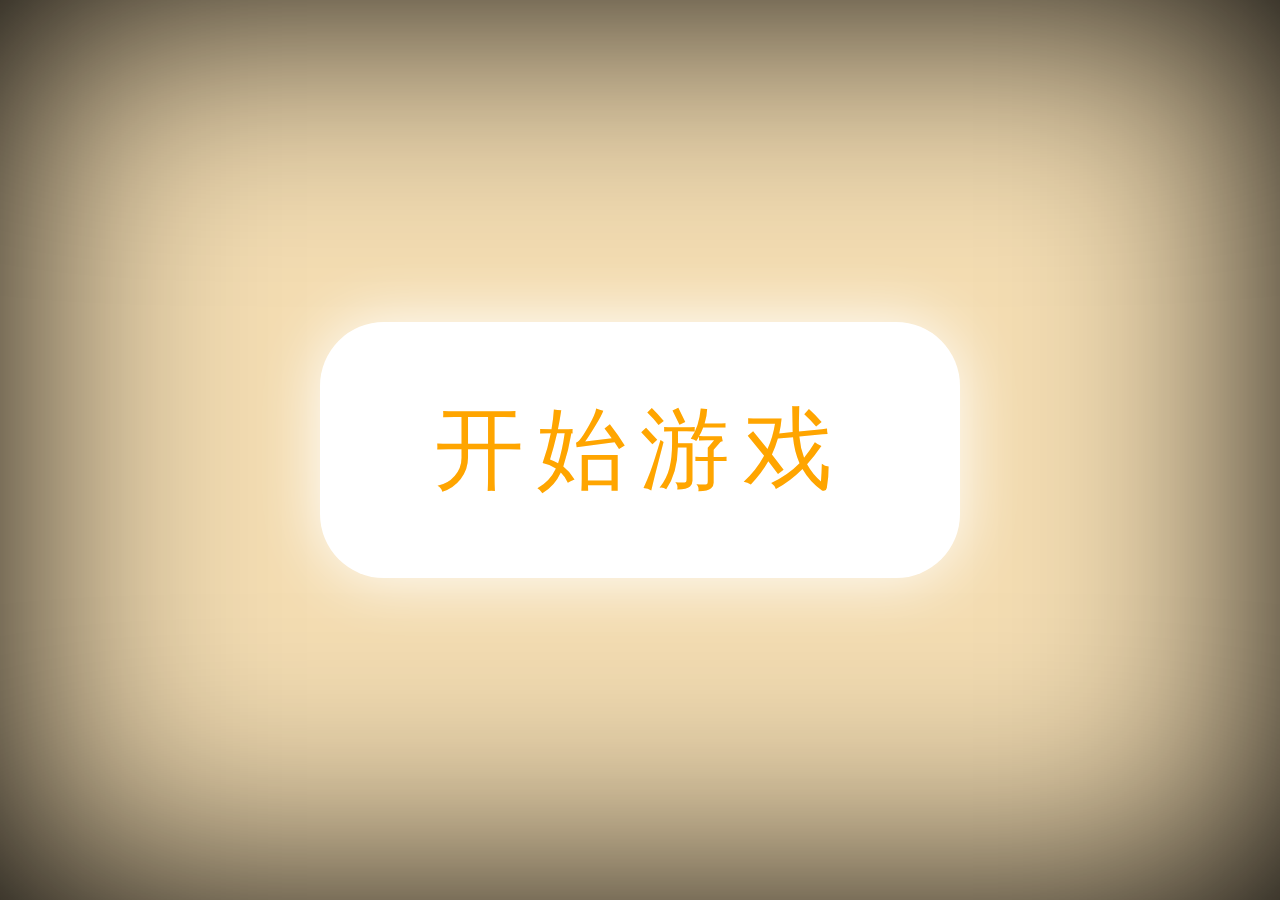
==== boby/index.html @ 5ba3f8cb "run" ====
<!DOCTYPE html>
<html lang="en">
    <head>
        <title></title>
        <meta charset="UTF-8"> 
        <meta name='viewport' content='width=device-width, initial-scale=1.0, maximum-scale=1.0' />
        <link href="./css/style.css" rel="stylesheet">
        <link href="./lib/layer/need/layer.css" rel="stylesheet">
    </head>
    <body>
            <div id="indexPage">
                <span class="startBtn">开始游戏</span>
            </div>

            <div id="game">
                    <div class="score">
                        <span class="score-label">得分：</span>
                        <span class="score-num">0</span>
                    </div>
                    <div class="timer">
                        <!-- <span class="timer-label">time：</span> -->
                        <span class="timer-num">15</span>s
                    </div>

                    <!-- <div class="over">游戏已结束</div> -->

                    <div class="per">
                        <img src="./img/per.gif" alt="">
                    </div>


                    <!-- <div class="sweet">
                        <span>我是糖果</span>
                    </div> -->
            </div>
    </body>
</html>
<script src="./lib/fiexSize.js"></script>
<script src="./lib/jquery-3.2.1.min.js"></script>
<script src="./lib/layer/layer.js"></script>
<script src="./js/game.js"></script>
---- boby/css/style.css ----
*{
    margin:0;
    padding: 0;
}
body{
    width:100%;
    height:100%;
    /* border: 1px solid darkmagenta; */
    box-sizing: border-box;
    perspective: 800;
    -webkit-perspective: 800;
    -moz-perspective: 800;
    -ms-perspective: 800;
    overflow: hidden;
}
#indexPage{
    width:100%;
    height:100%;
    position: relative;
    background: wheat;
    box-shadow: 0 0 5rem rgba(0, 0, 0, 1) inset;
}
#indexPage .startBtn{
    display: inline-block;
    width:5rem;
    height:2rem;
    text-align: center;
    line-height: 2rem;
    letter-spacing: .1rem;
    position: absolute;
    top:0;
    bottom:0;
    left:0;
    right:0;
    margin:auto;
    font-size:.7rem;
    font-weight: 100;
    color:orange;
    border-radius: .5rem;
    background: white;
    box-shadow: 0 0 0.5rem white;
    animation: btn 0.8s infinite linear;
}
@keyframes btn{
    0%{
        transform: scale(0.9);
        box-shadow: 0 0 0.5rem white;
    }
    50%{
        transform: scale(1);
        box-shadow: 0 0 2.5rem white;
    }
}

#game{
    display: none;
    background: url('../img/paodao.jpg')no-repeat left top / 100% 100%;
    height: 100%;
    width:100%;
    overflow: hidden;
    position: relative;

    perspective: 800;
    -webkit-perspective: 800;
    -moz-perspective: 800;
    -ms-perspective: 800;

    transform-style: preserve-3d;
    -webkit-transform-style: preserve-3d;
    -moz-transform-style: preserve-3d;
    -o-transform-style: preserve-3d;
    -ms-transform-style: preserve-3d;

    /* transform: rotateZ(30deg)-0 */
}
#game .per{
    width:1.5rem;
    position: absolute;
    left:1rem;
    margin:auto;
    bottom:7rem;

    transition: 0.1s;
    -ms-transition: 0.1s;
    -moz-transition: 0.1s;
    -webkit-transition: 0.1s;
    /* border:2px solid red; */
    z-index: 99;

    -webkit-transform-style: preserve-3d;
    -moz-transform-style: preserve-3d;
    -o-transform-style: preserve-3d;
    -ms-transform-style: preserve-3d;

}
#game .per img{
    width:100%;
    vertical-align: middle;
}


.score{
    font-size:.5rem;    
    padding: .3rem .2rem;
    color:orange;
}
.score .score-label{
    font-weight:700;
}
.timer {
    font-size:.6rem;
    
    position: absolute;
    right:.2rem;
    color:orange;
    top:.3rem;
}


.sweet{
    width:1.5rem;
    height:2rem;
    border:1px solid salmon;
    position: absolute;
    top:100%;
    left:0rem;
    color:red;
    
    font-size:.5rem;
    animation:  sweet 4s 1 linear;
}

@keyframes sweet{
    0%{
        /* top:100%; */
    }
    100%{
        top:-3rem;
    }
}
@-webkit-keyframes sweet{
    0%{
        /* top:100%; */
    }
    100%{
        top:-3rem;
    }
}
@-ms-keyframes sweet{
    0%{
        /* top:100%; */
    }
    100%{
        top:-3rem;
    }
}
@-moz-keyframes sweet{
    0%{
        /* top:100%; */
    }
    100%{
        top:-3rem;
    }
}
---- boby/lib/layer/need/layer.css ----
.layui-m-layer{position:relative;z-index:19891014}.layui-m-layer *{-webkit-box-sizing:content-box;-moz-box-sizing:content-box;box-sizing:content-box}.layui-m-layermain,.layui-m-layershade{position:fixed;left:0;top:0;width:100%;height:100%}.layui-m-layershade{background-color:rgba(0,0,0,.7);pointer-events:auto}.layui-m-layermain{display:table;font-family:Helvetica,arial,sans-serif;pointer-events:none}.layui-m-layermain .layui-m-layersection{display:table-cell;vertical-align:middle;text-align:center}.layui-m-layerchild{position:relative;display:inline-block;text-align:left;background-color:#fff;font-size:14px;border-radius:5px;box-shadow:0 0 8px rgba(0,0,0,.1);pointer-events:auto;-webkit-overflow-scrolling:touch;-webkit-animation-fill-mode:both;animation-fill-mode:both;-webkit-animation-duration:.2s;animation-duration:.2s}@-webkit-keyframes layui-m-anim-scale{0%{opacity:0;-webkit-transform:scale(.5);transform:scale(.5)}100%{opacity:1;-webkit-transform:scale(1);transform:scale(1)}}@keyframes layui-m-anim-scale{0%{opacity:0;-webkit-transform:scale(.5);transform:scale(.5)}100%{opacity:1;-webkit-transform:scale(1);transform:scale(1)}}.layui-m-anim-scale{animation-name:layui-m-anim-scale;-webkit-animation-name:layui-m-anim-scale}@-webkit-keyframes layui-m-anim-up{0%{opacity:0;-webkit-transform:translateY(800px);transform:translateY(800px)}100%{opacity:1;-webkit-transform:translateY(0);transform:translateY(0)}}@keyframes layui-m-anim-up{0%{opacity:0;-webkit-transform:translateY(800px);transform:translateY(800px)}100%{opacity:1;-webkit-transform:translateY(0);transform:translateY(0)}}.layui-m-anim-up{-webkit-animation-name:layui-m-anim-up;animation-name:layui-m-anim-up}.layui-m-layer0 .layui-m-layerchild{width:90%;max-width:640px}.layui-m-layer1 .layui-m-layerchild{border:none;border-radius:0}.layui-m-layer2 .layui-m-layerchild{width:auto;max-width:260px;min-width:40px;border:none;background:0 0;box-shadow:none;color:#fff}.layui-m-layerchild h3{padding:0 10px;height:60px;line-height:60px;font-size:16px;font-weight:400;border-radius:5px 5px 0 0;text-align:center}.layui-m-layerbtn span,.layui-m-layerchild h3{text-overflow:ellipsis;overflow:hidden;white-space:nowrap}.layui-m-layercont{padding:50px 30px;line-height:22px;text-align:center}.layui-m-layer1 .layui-m-layercont{padding:0;text-align:left}.layui-m-layer2 .layui-m-layercont{text-align:center;padding:0;line-height:0}.layui-m-layer2 .layui-m-layercont i{width:25px;height:25px;margin-left:8px;display:inline-block;background-color:#fff;border-radius:100%;-webkit-animation:layui-m-anim-loading 1.4s infinite ease-in-out;animation:layui-m-anim-loading 1.4s infinite ease-in-out;-webkit-animation-fill-mode:both;animation-fill-mode:both}.layui-m-layerbtn,.layui-m-layerbtn span{position:relative;text-align:center;border-radius:0 0 5px 5px}.layui-m-layer2 .layui-m-layercont p{margin-top:20px}@-webkit-keyframes layui-m-anim-loading{0%,100%,80%{transform:scale(0);-webkit-transform:scale(0)}40%{transform:scale(1);-webkit-transform:scale(1)}}@keyframes layui-m-anim-loading{0%,100%,80%{transform:scale(0);-webkit-transform:scale(0)}40%{transform:scale(1);-webkit-transform:scale(1)}}.layui-m-layer2 .layui-m-layercont i:first-child{margin-left:0;-webkit-animation-delay:-.32s;animation-delay:-.32s}.layui-m-layer2 .layui-m-layercont i.layui-m-layerload{-webkit-animation-delay:-.16s;animation-delay:-.16s}.layui-m-layer2 .layui-m-layercont>div{line-height:22px;padding-top:7px;margin-bottom:20px;font-size:14px}.layui-m-layerbtn{display:box;display:-moz-box;display:-webkit-box;width:100%;height:50px;line-height:50px;font-size:0;border-top:1px solid #D0D0D0;background-color:#F2F2F2}.layui-m-layerbtn span{display:block;-moz-box-flex:1;box-flex:1;-webkit-box-flex:1;font-size:14px;cursor:pointer}.layui-m-layerbtn span[yes]{color:#40AFFE}.layui-m-layerbtn span[no]{border-right:1px solid #D0D0D0;border-radius:0 0 0 5px}.layui-m-layerbtn span:active{background-color:#F6F6F6}.layui-m-layerend{position:absolute;right:7px;top:10px;width:30px;height:30px;border:0;font-weight:400;background:0 0;cursor:pointer;-webkit-appearance:none;font-size:30px}.layui-m-layerend::after,.layui-m-layerend::before{position:absolute;left:5px;top:15px;content:'';width:18px;height:1px;background-color:#999;transform:rotate(45deg);-webkit-transform:rotate(45deg);border-radius:3px}.layui-m-layerend::after{transform:rotate(-45deg);-webkit-transform:rotate(-45deg)}body .layui-m-layer .layui-m-layer-footer{position:fixed;width:95%;max-width:100%;margin:0 auto;left:0;right:0;bottom:10px;background:0 0}.layui-m-layer-footer .layui-m-layercont{padding:20px;border-radius:5px 5px 0 0;background-color:rgba(255,255,255,.8)}.layui-m-layer-footer .layui-m-layerbtn{display:block;height:auto;background:0 0;border-top:none}.layui-m-layer-footer .layui-m-layerbtn span{background-color:rgba(255,255,255,.8)}.layui-m-layer-footer .layui-m-layerbtn span[no]{color:#FD482C;border-top:1px solid #c2c2c2;border-radius:0 0 5px 5px}.layui-m-layer-footer .layui-m-layerbtn span[yes]{margin-top:10px;border-radius:5px}body .layui-m-layer .layui-m-layer-msg{width:auto;max-width:90%;margin:0 auto;bottom:-150px;background-color:rgba(0,0,0,.7);color:#fff}.layui-m-layer-msg .layui-m-layercont{padding:10px 20px}
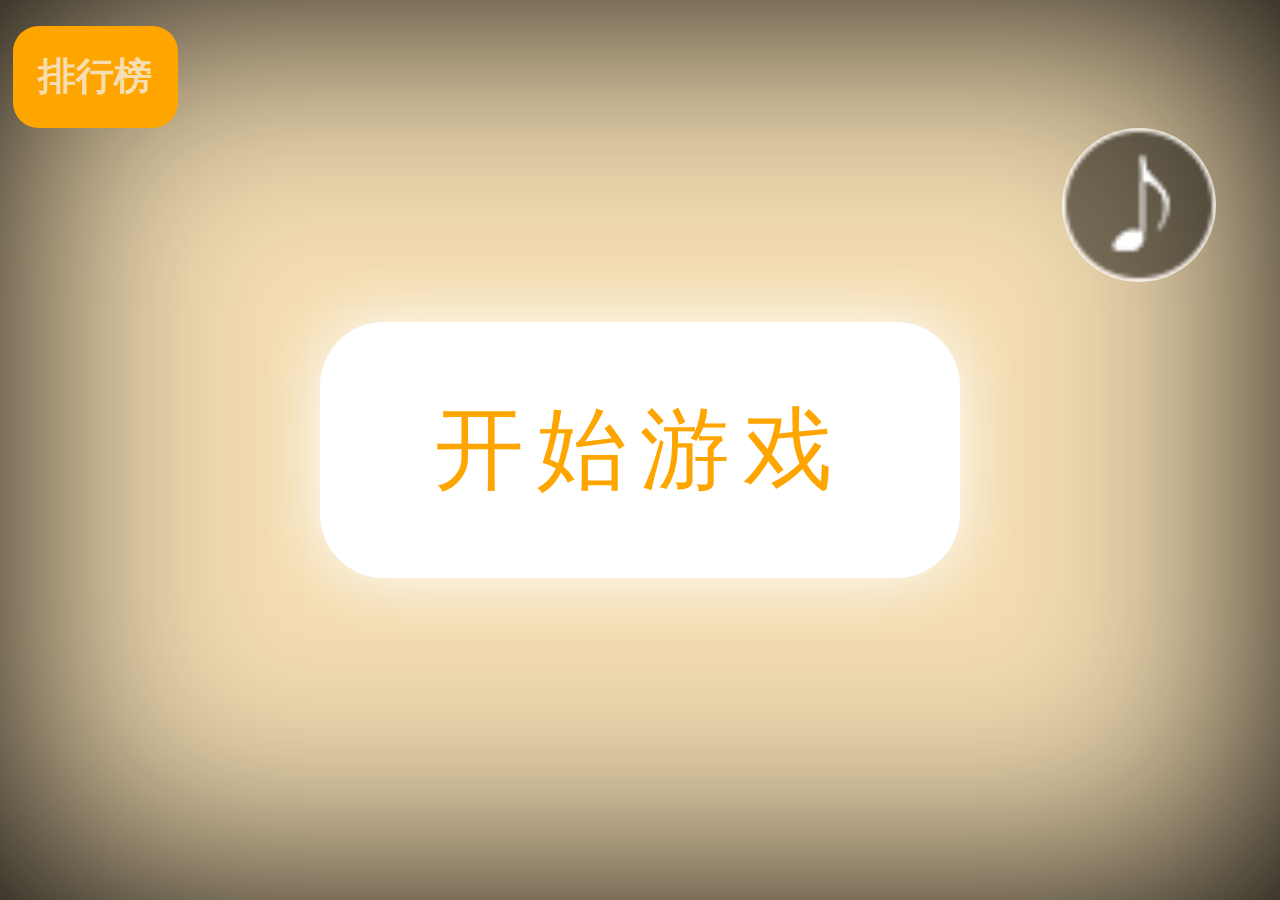
==== commit c99702a1: "1.30了" ====
--- a/boby/index.html
+++ b/boby/index.html
@@ -8,26 +8,29 @@
         <link href="./lib/layer/need/layer.css" rel="stylesheet">
     </head>
     <body>
-            <div id="indexPage">
+            <div id="indexPage" class="indexPage">
                 <span class="startBtn">开始游戏</span>
+                  <div class="ranking">
+                    <span class="ranking-btn">排行榜</span>
+                  </div>
             </div>
 
-            <div id="game">
-                    <div class="score">
+            <div id="game"  class="game">
+                    <div class="score"> 
                         <span class="score-label">得分：</span>
                         <span class="score-num">0</span>
                     </div>
                     <div class="timer">
                         <!-- <span class="timer-label">time：</span> -->
-                        <span class="timer-num">15</span>s
+                        <span class="timer-num">-</span>s
                     </div>
-
-                    <!-- <div class="over">游戏已结束</div> -->
+                    <div id="good">
+                        <span>赞！</span>
+                    </div>
 
                     <div class="per">
                         <img src="./img/per.gif" alt="">
                     </div>
-
 
                     <!-- <div class="sweet">
                         <span>我是糖果</span>
--- a/boby/css/style.css
+++ b/boby/css/style.css
@@ -71,7 +71,7 @@
     -o-transform-style: preserve-3d;
     -ms-transform-style: preserve-3d;
 
-    /* transform: rotateZ(30deg)-0 */
+    box-shadow: 0 0 5rem rgba(0, 0, 0, 1) inset;
 }
 #game .per{
     width:1.5rem;
@@ -116,6 +116,17 @@
     top:.3rem;
 }
 
+#good{
+    display: none;
+    font-weight: 800;
+    color: white;
+    font-size: 2rem;
+    /* display: inline-block; */
+    position: absolute;
+    right:.5rem;
+    top:1rem;
+    z-index: 99;
+}
 
 .sweet{
     width:1.5rem;
@@ -161,4 +172,103 @@
     100%{
         top:-3rem;
     }
+}
+
+
+/* //排行榜 */
+.ranking-btn{
+    display: inline-block;
+    padding:.2rem .2rem;
+    background: orange;
+    position: absolute;
+    top:.2rem;
+    left:.1rem;
+    text-align: center;
+    font-size:.3rem;
+    border-radius: .2rem;
+    color:wheat;
+    font-weight: 700;
+  }
+  .rankingCon{
+    /* width:; */
+  }
+  .ranking-ul{
+    margin-top:-1rem;
+  }
+  .ranking-ul li{
+    list-style: none;
+    width:100%;
+    text-align: left;
+    border-bottom: 1px solid darkcyan;
+    /* border:1px solid red; */
+  }
+  .ranking-ul li div{
+    width:100%;
+    box-sizing: border-box;
+    padding:.3rem;
+  }
+  .ranking-ul li span{
+    width:32%;
+    /* border:1px solid red; */
+    display: inline-block;
+  }
+
+
+#music{
+  position: fixed;
+  top:1rem;
+  right:.5rem;
+  transition: .3s;
+  -webkit-transition: .3s;
+  -moz-transition: .3s;
+  -ms-transition: .3s;
+  color:red;
+  background:url("../img/music_note_big.png") no-repeat 50% center;
+  background-size:110% 110%;
+  z-index: 99;
+  width:1.2rem;
+  height:1.2rem;
+  box-sizing: border-box;
+  /* border:1px solid pink; */
+  border-radius: 50%;
+  text-align: center;
+  line-height: 1.2rem;
+}
+
+.musicBtn{
+  animation: music 1s infinite ;
+  -webkit-animation:music 1.5s infinite  linear;
+}
+
+@-webkit-keyframes music{
+  0%{
+      transform: rotate(0)
+  }
+  100%{
+    transform: rotate(360deg)
+  }
+}
+@-ms-keyframes music{
+  0%{
+      transform: rotate(0)
+  }
+  100%{
+    transform: rotate(360deg)
+  }
+}
+@-moz-keyframes music{
+  0%{
+      transform: rotate(0)
+  }
+  100%{
+    transform: rotate(360deg)
+  }
+}
+@keyframes music{
+  0%{
+      transform: rotate(0)
+  }
+  100%{
+    transform: rotate(360deg)
+  }
 }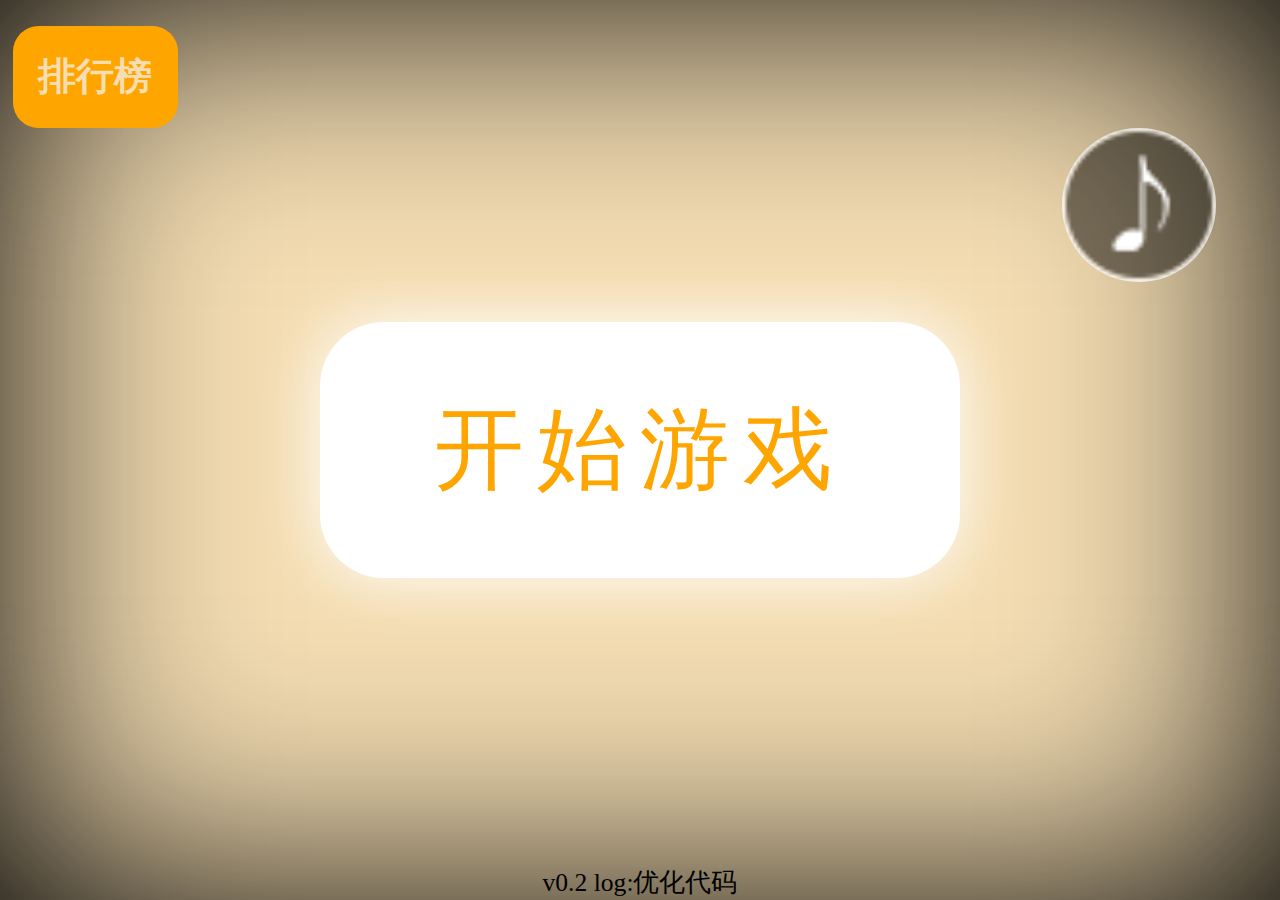
==== commit 3f64fe00: "2.30了" ====
--- a/boby/index.html
+++ b/boby/index.html
@@ -9,6 +9,9 @@
     </head>
     <body>
             <div id="indexPage" class="indexPage">
+                <p class="" style="font-size:.2rem;text-align:center;position:absolute;bottom:0;width:100%;"> 
+                    v0.2  log:优化代码
+                </p>
                 <span class="startBtn">开始游戏</span>
                   <div class="ranking">
                     <span class="ranking-btn">排行榜</span>
--- a/boby/css/style.css
+++ b/boby/css/style.css
@@ -74,9 +74,9 @@
     box-shadow: 0 0 5rem rgba(0, 0, 0, 1) inset;
 }
 #game .per{
-    width:1.5rem;
-    position: absolute;
-    left:1rem;
+    width:1rem;
+    position: absolute;
+    left:2rem;
     margin:auto;
     bottom:7rem;
 
@@ -129,15 +129,17 @@
 }
 
 .sweet{
-    width:1.5rem;
-    height:2rem;
+    width:1rem;
+    height:1.5rem;
+    border-radius:.1rem;
+    background:rgba(0, 0, 0,0.4);
     border:1px solid salmon;
     position: absolute;
     top:100%;
     left:0rem;
     color:red;
     
-    font-size:.5rem;
+    font-size:.3rem;
     animation:  sweet 4s 1 linear;
 }
 
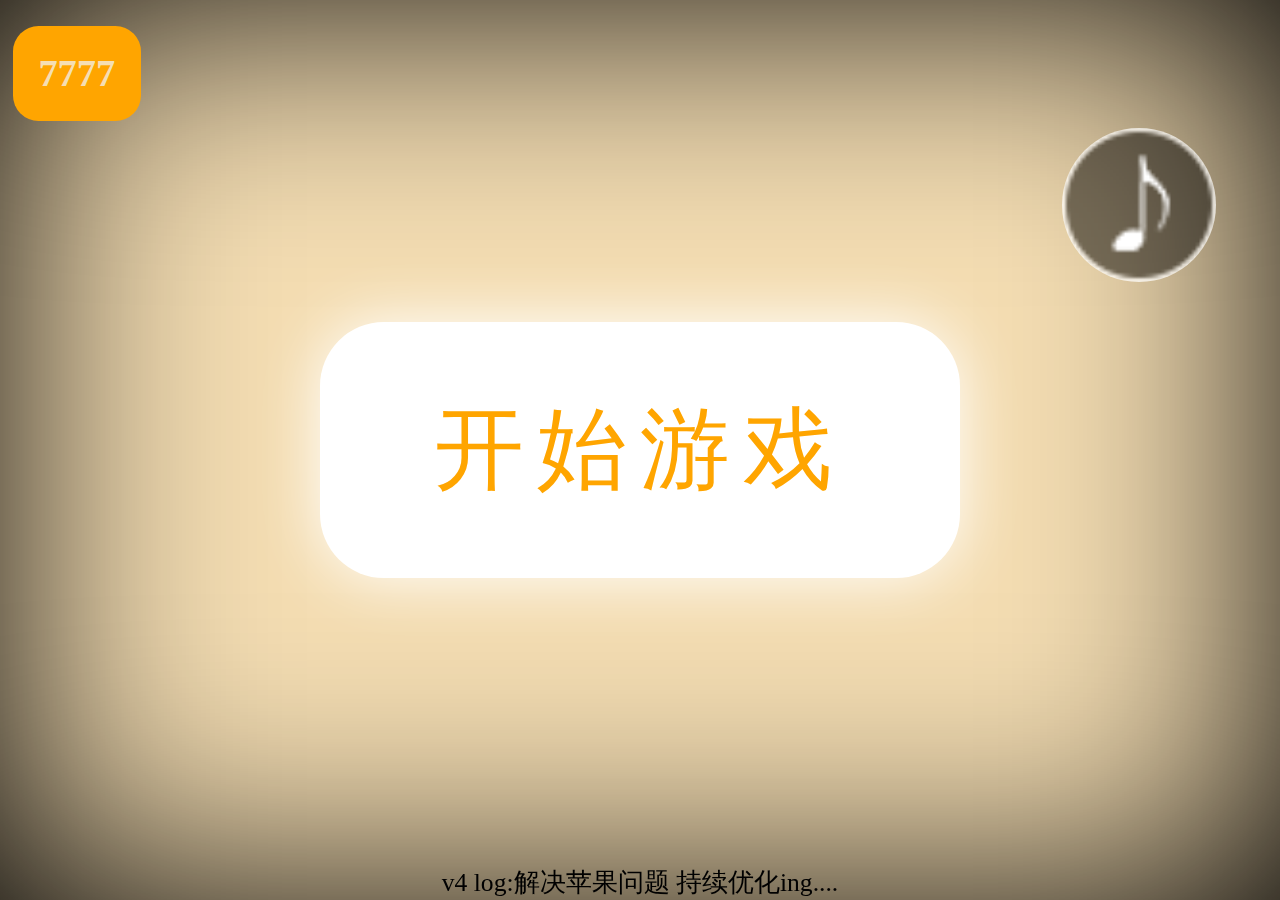
==== commit 3bcd8833: "11.29" ====
--- a/boby/index.html
+++ b/boby/index.html
@@ -6,11 +6,17 @@
         <meta name='viewport' content='width=device-width, initial-scale=1.0, maximum-scale=1.0' />
         <link href="./css/style.css" rel="stylesheet">
         <link href="./lib/layer/need/layer.css" rel="stylesheet">
+        <link rel="manifest" href="manifest.json">
     </head>
     <body>
             <div id="indexPage" class="indexPage">
                 <p class="" style="font-size:.2rem;text-align:center;position:absolute;bottom:0;width:100%;"> 
-                    v0.2  log:优化代码
+                    v4  log:解决苹果问题 持续优化ing.... 
+                    <!-- v3.1  log:完善一点卡顿问题 发现更多bug了....  -->
+                    <!-- v3.0  log:完善一点滑动问题  增加本地排行榜分数记录  -->
+                    <!-- v0.2.1  log:修复得分问题  优化部分卡顿 -->
+                    <!-- v0.2  log:优化代码 -->
+
                 </p>
                 <span class="startBtn">开始游戏</span>
                   <div class="ranking">
@@ -34,7 +40,8 @@
                     <div class="per">
                         <img src="./img/per.gif" alt="">
                     </div>
-
+                    
+                    <div class="sweetContainer"></div>
                     <!-- <div class="sweet">
                         <span>我是糖果</span>
                     </div> -->
--- a/boby/css/style.css
+++ b/boby/css/style.css
@@ -7,10 +7,18 @@
     height:100%;
     /* border: 1px solid darkmagenta; */
     box-sizing: border-box;
-    perspective: 800;
-    -webkit-perspective: 800;
-    -moz-perspective: 800;
-    -ms-perspective: 800;
+    /* background: black; */
+    perspective: 1200;
+    -webkit-perspective: 1200;
+    -moz-perspective: 1200;
+    -ms-perspective: 1200;
+
+    transform-style: preserve-3d;
+    -webkit-transform-style: preserve-3d;
+    -moz-transform-style: preserve-3d;
+    -o-transform-style: preserve-3d;
+    -ms-transform-style: preserve-3d;
+
     overflow: hidden;
 }
 #indexPage{
@@ -19,6 +27,9 @@
     position: relative;
     background: wheat;
     box-shadow: 0 0 5rem rgba(0, 0, 0, 1) inset;
+
+    transform:translate3d(0, 0, 0);
+    -webkit-transform:translate3d(0, 0, 0);
 }
 #indexPage .startBtn{
     display: inline-block;
@@ -40,6 +51,9 @@
     background: white;
     box-shadow: 0 0 0.5rem white;
     animation: btn 0.8s infinite linear;
+
+    transform:translate3d(0, 0, 0);
+    -webkit-transform:translate3d(0, 0, 0);
 }
 @keyframes btn{
     0%{
@@ -59,32 +73,41 @@
     width:100%;
     overflow: hidden;
     position: relative;
-
-    perspective: 800;
-    -webkit-perspective: 800;
-    -moz-perspective: 800;
-    -ms-perspective: 800;
-
-    transform-style: preserve-3d;
+    /* border:3px solid red; */
+    box-sizing: border-box;
+    box-shadow: 0 0 5rem rgba(0, 0, 0, 1) inset;
+
+    transform:rotateX(1deg) translateZ(50px);
+    -webkit-transform:rotateX(1deg) translateZ(50px);
+    -ms-transform:rotateX(1deg) translateZ(50px);
+    -o-transform:rotateX(1deg) translateZ(50px);
+
+     transform-style: preserve-3d;
     -webkit-transform-style: preserve-3d;
     -moz-transform-style: preserve-3d;
     -o-transform-style: preserve-3d;
     -ms-transform-style: preserve-3d;
 
-    box-shadow: 0 0 5rem rgba(0, 0, 0, 1) inset;
+    /* perspective: 800;
+    -webkit-perspective:800;
+    -moz-perspective: 1200;
+    -ms-perspective: 1200; */
+
 }
 #game .per{
     width:1rem;
     position: absolute;
-    left:2rem;
+    left:50%;
+    transform: translateX(-50%);
+    -webkit-transform: translateX(-50%);
+    -ms-transform: translateX(-50%);
+    -moz-transform: translateX(-50%);
+    transition: 0.1s;
+    -webkit-transition: 0.1s;
+    -ms-transition: 0.1s;
     margin:auto;
-    bottom:7rem;
-
-    transition: 0.1s;
-    -ms-transition: 0.1s;
-    -moz-transition: 0.1s;
-    -webkit-transition: 0.1s;
-    /* border:2px solid red; */
+    /* bottom:8rem; */
+    bottom:70%;
     z-index: 99;
 
     -webkit-transform-style: preserve-3d;
@@ -92,10 +115,15 @@
     -o-transform-style: preserve-3d;
     -ms-transform-style: preserve-3d;
 
+    /* transform:translate3d(0, 0, 0); */
+    /* -webkit-transform:translate3d(0, 0, 0); */
+
 }
 #game .per img{
     width:100%;
     vertical-align: middle;
+    transform:translate3d(0, 0, 0);
+    -webkit-transform:translate3d(0, 0, 0);
 }
 
 
@@ -106,6 +134,10 @@
 }
 .score .score-label{
     font-weight:700;
+
+    
+    transform:translate3d(0, 0, 0);
+    -webkit-transform:translate3d(0, 0, 0);
 }
 .timer {
     font-size:.6rem;
@@ -114,6 +146,10 @@
     right:.2rem;
     color:orange;
     top:.3rem;
+
+    
+    transform:translate3d(0, 0, 0);
+    -webkit-transform:translate3d(0, 0, 0);
 }
 
 #good{
@@ -126,21 +162,28 @@
     right:.5rem;
     top:1rem;
     z-index: 99;
+
+    transform:translate3d(0, 0, 0);
+    -webkit-transform:translate3d(0, 0, 0);
 }
 
 .sweet{
     width:1rem;
     height:1.5rem;
     border-radius:.1rem;
-    background:rgba(0, 0, 0,0.4);
-    border:1px solid salmon;
+    /* background:rgba(0, 0, 0,0.4); */
+    /* border:1px solid salmon; */
     position: absolute;
     top:100%;
     left:0rem;
-    color:red;
-    
+    /* color:red; */
+    transition: 0.1s;
+    -webkit-transition: 0.1s;
+    -ms-transition: 0.1s;
     font-size:.3rem;
-    animation:  sweet 4s 1 linear;
+    animation:  sweet 3.5s 1 ease-out;
+    transform:translate3d(0, 0, 800px);
+    -webkit-transform:translate3d(0, 0, 800px);
 }
 
 @keyframes sweet{
@@ -148,7 +191,7 @@
         /* top:100%; */
     }
     100%{
-        top:-3rem;
+        transform: scale(0.5) translate3d( 0, -1800px ,800px);
     }
 }
 @-webkit-keyframes sweet{
@@ -156,7 +199,7 @@
         /* top:100%; */
     }
     100%{
-        top:-3rem;
+        transform: scale(0.5) translate3d( 0, -1800px ,800px);
     }
 }
 @-ms-keyframes sweet{
@@ -164,7 +207,7 @@
         /* top:100%; */
     }
     100%{
-        top:-3rem;
+        transform: scale(0.5) translate3d( 0, -1800px ,800px);
     }
 }
 @-moz-keyframes sweet{
@@ -172,8 +215,8 @@
         /* top:100%; */
     }
     100%{
-        top:-3rem;
-    }
+        transform: scale(0.5) translate3d( 0, -1800px ,800px);
+    }   
 }
 
 
@@ -190,6 +233,9 @@
     border-radius: .2rem;
     color:wheat;
     font-weight: 700;
+
+    transform:translate3d(0, 0, 0);
+    -webkit-transform:translate3d(0, 0, 0);
   }
   .rankingCon{
     /* width:; */
@@ -273,4 +319,21 @@
   100%{
     transform: rotate(360deg)
   }
-}+}
+
+.sweetContainer{
+    width:100%;
+    height:100%;
+    box-sizing:border-box;
+    border:5px solid red;
+    position: absolute;
+    top:0;left:0;
+    z-index: 10;
+    
+}
+.remove{
+    transition: .2s;
+    opacity: 0
+    /* border:yellow; */
+}
+
